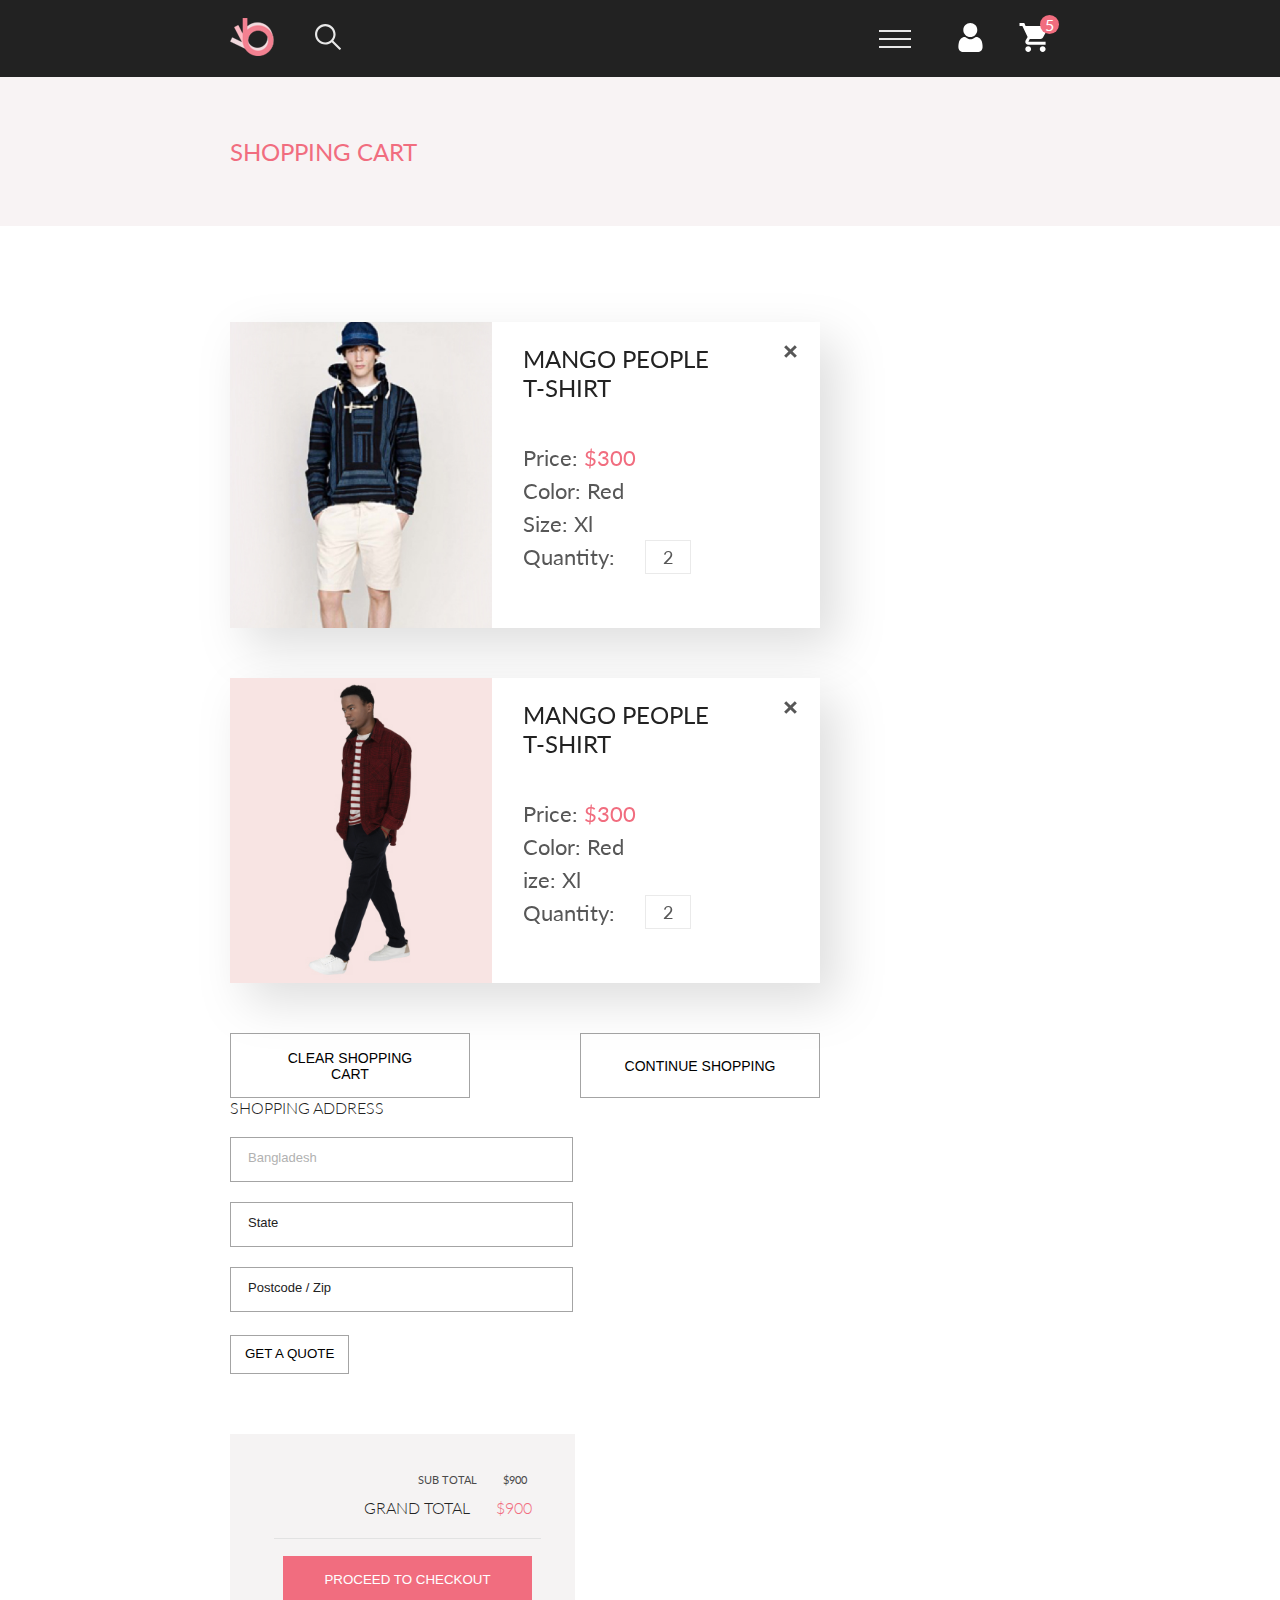
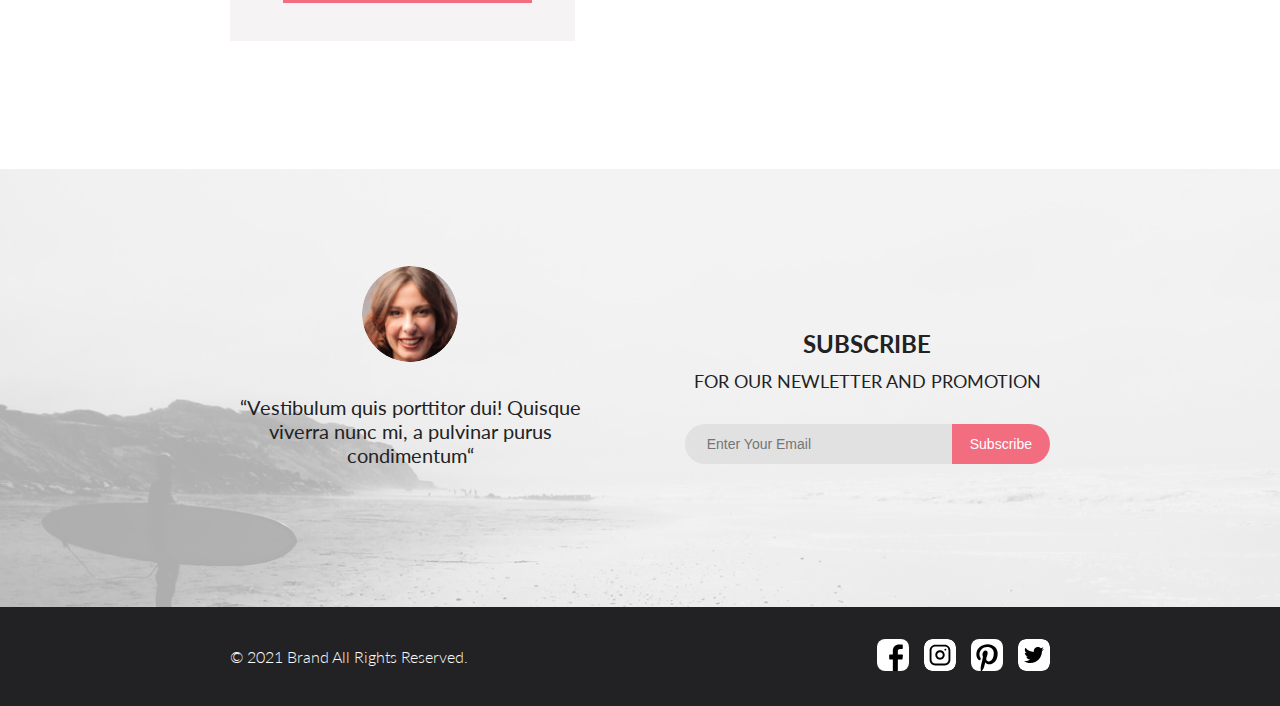
==== cart.html @ 606e1b72 "Сверстал все страницы сайта, остался только адаптив" ====
<!DOCTYPE html>
<html lang="en">
<head>
    <meta charset="UTF-8">
    <meta http-equiv="X-UA-Compatible" content="IE=edge">
    <meta name="viewport" content="width=device-width, initial-scale=1.0">
    <link rel="preconnect" href="https://fonts.googleapis.com">
    <link rel="preconnect" href="https://fonts.gstatic.com" crossorigin>
    <link rel="stylesheet" href="assets/css/style.css">
    <link href="https://fonts.googleapis.com/css2?family=Lato:wght@400;700;900&display=swap" rel="stylesheet">
    <title>Cart</title>
</head>
<body>

<!-- Sprite -->
<svg style="display: none;">
    <symbol id="search" viewBox="0 0 511.999 511.999">
        <g>
            <path d="M508.874,478.708L360.142,329.976c28.21-34.827,45.191-79.103,45.191-127.309c0-111.75-90.917-202.667-202.667-202.667
                S0,90.917,0,202.667s90.917,202.667,202.667,202.667c48.206,0,92.482-16.982,127.309-45.191l148.732,148.732
                c4.167,4.165,10.919,4.165,15.086,0l15.081-15.082C513.04,489.627,513.04,482.873,508.874,478.708z M202.667,362.667
                c-88.229,0-160-71.771-160-160s71.771-160,160-160s160,71.771,160,160S290.896,362.667,202.667,362.667z"/>
        </g>
    </symbol>
    <symbol id="profile" viewBox="-42 0 512 512.002">
        <g>
            <path d="m210.351562 246.632812c33.882813 0 63.222657-12.152343 87.195313-36.128906 23.972656-23.972656 36.125-53.304687 36.125-87.191406 0-33.875-12.152344-63.210938-36.128906-87.191406-23.976563-23.96875-53.3125-36.121094-87.191407-36.121094-33.886718 0-63.21875 12.152344-87.191406 36.125s-36.128906 53.308594-36.128906 87.1875c0 33.886719 12.15625 63.222656 36.132812 87.195312 23.976563 23.96875 53.3125 36.125 87.1875 36.125zm0 0"/><path d="m426.128906 393.703125c-.691406-9.976563-2.089844-20.859375-4.148437-32.351563-2.078125-11.578124-4.753907-22.523437-7.957031-32.527343-3.308594-10.339844-7.808594-20.550781-13.371094-30.335938-5.773438-10.15625-12.554688-19-20.164063-26.277343-7.957031-7.613282-17.699219-13.734376-28.964843-18.199219-11.226563-4.441407-23.667969-6.691407-36.976563-6.691407-5.226563 0-10.28125 2.144532-20.042969 8.5-6.007812 3.917969-13.035156 8.449219-20.878906 13.460938-6.707031 4.273438-15.792969 8.277344-27.015625 11.902344-10.949219 3.542968-22.066406 5.339844-33.039063 5.339844-10.972656 0-22.085937-1.796876-33.046874-5.339844-11.210938-3.621094-20.296876-7.625-26.996094-11.898438-7.769532-4.964844-14.800782-9.496094-20.898438-13.46875-9.75-6.355468-14.808594-8.5-20.035156-8.5-13.3125 0-25.75 2.253906-36.972656 6.699219-11.257813 4.457031-21.003906 10.578125-28.96875 18.199219-7.605469 7.28125-14.390625 16.121094-20.15625 26.273437-5.558594 9.785157-10.058594 19.992188-13.371094 30.339844-3.199219 10.003906-5.875 20.945313-7.953125 32.523437-2.058594 11.476563-3.457031 22.363282-4.148437 32.363282-.679688 9.796875-1.023438 19.964844-1.023438 30.234375 0 26.726562 8.496094 48.363281 25.25 64.320312 16.546875 15.746094 38.441406 23.734375 65.066406 23.734375h246.53125c26.625 0 48.511719-7.984375 65.0625-23.734375 16.757813-15.945312 25.253906-37.585937 25.253906-64.324219-.003906-10.316406-.351562-20.492187-1.035156-30.242187zm0 0"/>
        </g>
    </symbol>
    <symbol id="basket" viewBox="0 0 510 510">
        <g>
            <path d="M153,408c-28.05,0-51,22.95-51,51s22.95,51,51,51s51-22.95,51-51S181.05,408,153,408z M0,0v51h51l91.8,193.8L107.1,306
                c-2.55,7.65-5.1,17.85-5.1,25.5c0,28.05,22.95,51,51,51h306v-51H163.2c-2.55,0-5.1-2.55-5.1-5.1v-2.551l22.95-43.35h188.7
                c20.4,0,35.7-10.2,43.35-25.5L504.9,89.25c5.1-5.1,5.1-7.65,5.1-12.75c0-15.3-10.2-25.5-25.5-25.5H107.1L84.15,0H0z M408,408
                c-28.05,0-51,22.95-51,51s22.95,51,51,51s51-22.95,51-51S436.05,408,408,408z"/>
        </g>
    </symbol>
    <symbol id="fb" viewBox="0 0 408.788 408.788">
        <g>
            <path d="M353.701,0H55.087C24.665,0,0.002,24.662,0.002,55.085v298.616c0,30.423,24.662,55.085,55.085,55.085
            h147.275l0.251-146.078h-37.951c-4.932,0-8.935-3.988-8.954-8.92l-0.182-47.087c-0.019-4.959,3.996-8.989,8.955-8.989h37.882
            v-45.498c0-52.8,32.247-81.55,79.348-81.55h38.65c4.945,0,8.955,4.009,8.955,8.955v39.704c0,4.944-4.007,8.952-8.95,8.955
            l-23.719,0.011c-25.615,0-30.575,12.172-30.575,30.035v39.389h56.285c5.363,0,9.524,4.683,8.892,10.009l-5.581,47.087
            c-0.534,4.506-4.355,7.901-8.892,7.901h-50.453l-0.251,146.078h87.631c30.422,0,55.084-24.662,55.084-55.084V55.085
            C408.786,24.662,384.124,0,353.701,0z"/>
        </g>
    </symbol>
    <symbol id="inst" viewBox="0 0 512 512">
        <g>
            <path d="m301 256c0 24.851562-20.148438 45-45 45s-45-20.148438-45-45 20.148438-45 45-45 45 20.148438 45 45zm0 0"/><path d="m332 120h-152c-33.085938 0-60 26.914062-60 60v152c0 33.085938 26.914062 60 60 60h152c33.085938 0 60-26.914062 60-60v-152c0-33.085938-26.914062-60-60-60zm-76 211c-41.355469 0-75-33.644531-75-75s33.644531-75 75-75 75 33.644531 75 75-33.644531 75-75 75zm86-146c-8.285156 0-15-6.714844-15-15s6.714844-15 15-15 15 6.714844 15 15-6.714844 15-15 15zm0 0"/><path d="m377 0h-242c-74.4375 0-135 60.5625-135 135v242c0 74.4375 60.5625 135 135 135h242c74.4375 0 135-60.5625 135-135v-242c0-74.4375-60.5625-135-135-135zm45 332c0 49.625-40.375 90-90 90h-152c-49.625 0-90-40.375-90-90v-152c0-49.625 40.375-90 90-90h152c49.625 0 90 40.375 90 90zm0 0"/>
        </g>
    </symbol>
    <symbol id="pint" viewBox="0 0 438.557 438.557">
        <g>
            <path d="M414.418,24.128C398.341,8.047,378.972,0.005,356.323,0.005V0H82.239C59.591,0,40.222,8.044,24.138,24.125
                C8.057,40.209,0.015,59.578,0.015,82.226v274.089c0,22.647,8.042,42.018,24.123,58.095c16.084,16.084,35.454,24.126,58.102,24.126
                h52.25c-3.239-29.304-2.573-53.481,1.997-72.512l27.978-118.198c-4.568-9.329-6.854-20.841-6.854-34.543
                c0-15.796,4.045-29.075,12.137-39.827c8.086-10.757,17.937-16.134,29.547-16.134c9.326,0,16.512,3.092,21.554,9.276
                c5.041,6.189,7.566,13.945,7.566,23.272c0,5.898-1.047,12.99-3.138,21.267c-2.098,8.285-4.9,17.99-8.422,29.126
                c-3.521,11.135-6.042,19.934-7.566,26.404c-2.663,11.424-0.476,21.27,6.567,29.555c7.042,8.274,16.272,12.422,27.696,12.422
                c20.177,0,36.686-11.231,49.539-33.694c12.847-22.456,19.267-49.676,19.267-81.649c0-24.551-7.946-44.54-23.846-59.955
                c-15.886-15.418-38.013-23.128-66.376-23.128c-31.78,0-57.526,10.138-77.228,30.407c-19.701,20.271-29.552,44.684-29.552,73.233
                c0,16.748,4.761,31.025,14.277,42.828c3.234,3.614,4.283,7.615,3.14,11.995c-0.953,3.237-2.38,9.041-4.283,17.412
                c-0.763,2.669-2.141,4.473-4.141,5.428c-2.002,0.951-4.237,0.951-6.711,0c-14.655-6.088-25.747-16.563-33.263-31.409
                c-7.517-14.842-11.276-31.977-11.276-51.387c0-12.564,2.047-25.179,6.14-37.831c4.093-12.66,10.422-24.841,18.986-36.545
                c8.564-11.709,18.792-22.129,30.69-31.267c11.894-9.132,26.458-16.413,43.682-21.838c17.222-5.424,35.736-8.137,55.524-8.137
                c20.181,0,38.927,3.48,56.25,10.426c17.319,6.945,31.833,16.175,43.544,27.69c11.703,11.516,20.889,24.744,27.545,39.687
                c6.666,14.938,9.996,30.406,9.996,46.392c0,43.019-10.896,78.564-32.688,106.637c-21.793,28.075-49.916,42.116-84.363,42.116
                c-11.43,0-22.128-2.666-32.124-7.994c-9.991-5.328-16.986-11.704-20.984-19.13c-8.374,33.312-13.417,53.197-15.131,59.669
                c-4.377,16.751-14.655,36.733-30.833,59.956H356.32c22.647,0,42.017-8.042,58.095-24.126
                c16.084-16.084,24.126-35.454,24.126-58.102v-274.1C438.541,59.582,430.499,40.212,414.418,24.128z"/>
        </g>
    </symbol>
    <symbol id="twit" viewBox="0 0 504.4 504.4">
        <g>
            <path d="M377.6,0.2H126.4C56.8,0.2,0,57,0,126.6v251.6c0,69.2,56.8,126,126.4,126H378c69.6,0,126.4-56.8,126.4-126.4V126.6
                C504,57,447.2,0.2,377.6,0.2z M377.2,189c0,2.8,0,5.6,0,8.4c0,84-64.8,180.8-183.6,180.8c-36.4,0-70.4-10.4-98.8-28.4
                c5.2,0.4,10,0.8,15.2,0.8c30.4,0,58-10,80-27.2c-28.4-0.4-52-18.8-60.4-44c4,0.8,8,1.2,12,1.2c6,0,12-0.8,17.2-2.4
                c-28.8-6-50.8-31.6-50.8-62.4V215c8,4.8,18.4,7.6,28.8,8c-17.2-11.2-28.8-30.8-28.8-52.8c0-11.6,3.2-22.4,8.8-32
                c32,38.4,79.2,63.6,132.8,66.4c-1.2-4.8-1.6-9.6-1.6-14.4c0-35.2,28.8-63.6,64.4-63.6c18.4,0,35.2,7.6,47.2,20
                c14.8-2.8,28.4-8,40.8-15.6c-4.8,14.8-15.2,27.2-28.4,35.2c13.2-1.6,25.6-4.8,37.2-10C400.4,169,389.6,180.2,377.2,189z"/>
        </g>
    </symbol>
</svg>

<!-- Header-page -->
<header class="header-page">
    <div class="container">
        <div class="header__inner">
            <div class="header__item">
                <a class="header__logo" href="index.html">
                    <img class="header__logo-img" src="assets/img/header/logo.svg" alt="logo-shop">
                </a>
                <button class="header__search" id="header__search" type="submit">
                    <svg class="header__search__svg">
                        <use xlink:href="#search">
                        </use>
                    </svg>
                </button>
            </div>
            <div class="header__item">
                <input type="checkbox" id="chk">
                <nav class="nav">
                    <div class="nav__burger__menu">
                        <span class="nav__burger__menu__item">nav__burger</span>
                    </div>
                    <div class="nav__block">
                        <div class="nav__item__name">Menu</div>
                        <div class="nav__item__title">Man</div>
                        <a class="nav__item__link" href="#">Accessories</a>
                        <a class="nav__item__link" href="#">Bags</a>
                        <a class="nav__item__link" href="#">Denim</a>
                        <a class="nav__item__link" href="#">T-Shirts</a>
                        <div class="nav__item__title">Woman</div>
                        <a class="nav__item__link" href="#">Accessories</a>
                        <a class="nav__item__link" href="#">Jackets & Coats</a>
                        <a class="nav__item__link" href="#">Polos</a>
                        <a class="nav__item__link" href="#">T-Shirts</a>
                        <a class="nav__item__link" href="#">Shirts</a>
                        <div class="nav__item__title">Kids</div>
                        <a class="nav__item__link" href="#">Accessories</a>
                        <a class="nav__item__link" href="#">Jackets & Coats</a>
                        <a class="nav__item__link" href="#">Polos</a>
                        <a class="nav__item__link" href="#">T-Shirts</a>
                        <a class="nav__item__link" href="#">Shirts</a>
                        <a class="nav__item__link" href="#">Bags</a>
                    </div>
                </nav>
                <div class="burger__menu">
                    <span class="burger__menu__item">Burger</span>
                </div>
                <a class="header__profile" href="registration.html" target="_blank">
                    <svg class="header__profile__svg">
                        <use xlink:href="#profile">
                        </use>
                    </svg>
                </a>
                <a class="header__basket" href="cart.html" target="_blank">
                    <svg class="header__basket__svg">
                        <use xlink:href="#basket">
                        </use>
                    </svg>
                </a>
            </div>
        </div>
    </div>
</header> 


<!-- Breadcrumb -->
<section class="breadcrumb">
    <div class="container">
        <div class="breadcrumb__inner">
            <div class="breadcrumb__title">
                SHOPPING CART
            </div>
        </div>
    </div>
</section>

<main>
    <!-- Shoping cart -->
    <section class="shoping__cart">
    <div class="container">
        <div class="shopping__cart__block">
            <div class="shopping__cart__block__item">
                <div class="shopping__cart__item">
                    <div class="cart__wrapper">
                        <div class="cart__block">
                            <a class="cart__item__link" href="product.html">
                                <img class="cart__img" src="assets/img/featured/featured-3.jpg" alt="clothes">
                            </a>
                            <div class="cart__item">
                                <div class="cart__item__name">
                                    MANGO  PEOPLE  T-SHIRT
                                </div>
                                <div class="cart__item__content__block">
                                    <div class="cart__item__content">
                                        Price: <span class="cart__item__content cart__item__content--pink">$300</span>
                                    </div>
                                    <div class="cart__item__content">
                                        Color: Red
                                    </div>
                                    <div class="cart__item__content">
                                        Size: Xl
                                    </div>
                                    <div class="cart__item__content cart__item__content--quantity">
                                        Quantity:
                                    </div>
                                </div>
                                <button class="cart__item__close">
                                    Close
                                </button>
                            </div>
                        </div>
                    </div>
                </div>

                <div class="shopping__cart__item">
                    <div class="cart__wrapper">
                        <div class="cart__block">
                            <a class="cart__item__link" href="product.html">
                                <img class="cart__img" src="assets/img/featured/featured-7.jpg" alt="clothes">
                            </a>
                            <div class="cart__item">
                                <div class="cart__item__name">
                                    MANGO  PEOPLE  T-SHIRT
                                </div>
                                <div class="cart__item__content__block">
                                    <div class="cart__item__content">
                                        Price: <span class="cart__item__content cart__item__content--pink">$300</span>
                                    </div>
                                    <div class="cart__item__content">
                                        Color: Red
                                    </div>
                                    <div class="cart__item__content">
                                        ize: Xl
                                    </div>
                                    <div class="cart__item__content cart__item__content--quantity">
                                        Quantity:
                                    </div>
                                </div>
                                <button class="cart__item__close">
                                    Close
                                </button>
                            </div>
                        </div>
                    </div>
                </div>

                <div class="shopping__cart__buttons__block">
                    <button class="shopping__btn__transapent" type="button">
                        CLEAR SHOPPING CART
                    </button>
                    <button class="shopping__btn__transapent" type="button">
                        CONTINUE SHOPPING
                    </button>
                </div>
            </div>

            <div class="shopping__cart__block__item">
                <div class="shopping__address__block">
                    <div class="shopping__address__title">
                        shopping address
                    </div>
                    <address>
                        <input class="shopping__address__input" type="text" placeholder="Bangladesh">

                        <input class="shopping__address__input shopping__address__input--choice" type="text" placeholder="State">

                        <input class="shopping__address__input shopping__address__input--choice" type="text" placeholder="Postcode / Zip">
                    </address>

                    <button class="shopping__btn" type="submit">
                        GET A QUOTE
                    </button>
                </div>

                <div class="shopping__checking__block">
                    <div class="total__block">
                        <div class="subtotal__block">
                            <div class="sub__total__item">SUB TOTAL</div>
                            <div class="sub__total__item">$900</div>
                        </div>
                        <div class="grand__total__block">
                            <div class="grand__total__item">GRAND TOTAL</div>
                            <div class="grand__total__item">$900</div>
                        </div>
                    </div>

                    <button class="btn__pink" type="submit">PROCEED TO CHECKOUT</button>
                </div>
            </div>
            
        </div>
    </div>
    </section>
</main>

<!-- Footer -->
<footer class="footer">
    <div class="footer__intro">
        <div class="footer__intro__bg">
            <div class="container">
                <div class="footer__inner">
                    <div class="footer__inner__item">
                        <img class="footer__subscribe__logo" src="assets/img/footer/subscribe-photo-1.jpg" alt="subscribe photo">
                        <p class="footer__subscribe__text">“Vestibulum quis porttitor dui! Quisque viverra nunc mi, a pulvinar purus condimentum“</p>
                    </div>
                    <div class="footer__inner__item">
                        <h3 class="footer__inner__title">
                            SUBSCRIBE 
                        </h3>
                        <p class="footer__inner__subtitle">
                            FOR OUR NEWLETTER AND PROMOTION
                        </p>
                        <div class="footer__inner__subscribe__block">
                            <input class="footer__inner__input" type="email" placeholder="Enter Your Email">
                            <button class="footer__inner__button">Subscribe</button>
                        </div>
                    </div>
                </div>
            </div>
        </div>
    </div>
    <div class="footer__bottom">
        <div class="container">
            <div class="footer__bottom__inner">
            <div class="footer__bottom__item">
                <p class="footer__bottom__item__copyright">
                    &#169; 2021  Brand  All Rights Reserved.
                </p>
            </div>
            <div class="footer__bottom__item">
                <div class="social">
                    <div class="social__item">
                        <a class="social__link" href="#" target="_blank">
                            <svg class="footer__social">
                                <use xlink:href="#fb">
                                </use>
                            </svg>
                        </a>
                    </div>
                    <div class="social__item">
                        <a class="social__link" href="#" target="_blank">
                            <svg class="footer__social">
                                <use xlink:href="#inst">
                                </use>
                            </svg>
                        </a>
                    </div>
                    <div class="social__item">
                        <a class="social__link" href="#" target="_blank">
                            <svg class="footer__social">
                                <use xlink:href="#pint">
                                </use>
                            </svg>
                        </a>
                    </div>
                    <div class="social__item">
                        <a class="social__link" href="#" target="_blank">
                            <svg class="footer__social">
                                <use xlink:href="#twit">
                                </use>
                            </svg>
                        </a>
                    </div>
                </div>
            </div>
        </div>
        </div>
    </div>
</footer>


</body>
</html>
---- assets/css/style.css ----
body {
  margin: 0;
  font-family: 'Lato', sans-serif;
  background-color: #fff; }

*, *::before, *::after {
  margin: 0;
  padding: 0;
  -webkit-box-sizing: border-box;
          box-sizing: border-box; }

a {
  text-decoration: none; }

h1, h2, h3, h4, h5, h6 {
  margin: 0; }

.container {
  width: 100%;
  max-width: 1600px;
  padding: 0 230px;
  margin: 0 auto; }

/* Header =====
===============*/
.header-page {
  padding: 18px 0;
  background-color: #222222; }

.header__inner {
  display: -webkit-box;
  display: -ms-flexbox;
  display: flex;
  -webkit-box-pack: justify;
      -ms-flex-pack: justify;
          justify-content: space-between;
  -webkit-box-align: center;
      -ms-flex-align: center;
          align-items: center; }

.header__item {
  display: -webkit-box;
  display: -ms-flexbox;
  display: flex;
  -webkit-box-align: center;
      -ms-flex-align: center;
          align-items: center; }

.header__logo {
  margin-right: 41px; }

.header__logo-img {
  width: 44px;
  height: 38px;
  -webkit-transition: opacity .2s linear;
  transition: opacity .2s linear; }
  .header__logo-img:hover {
    opacity: .3; }

.header__search {
  background: none;
  border: 0;
  cursor: pointer; }

.header__search__svg {
  width: 26px;
  height: 26px;
  fill: #E8E8E8;
  -webkit-transition: .1s linear;
  transition: .1s linear; }
  .header__search__svg:hover {
    fill: #F16D7F;
    -webkit-transform: translateY(-2px);
            transform: translateY(-2px); }
  .header__search__svg:active {
    -webkit-transform: translateY(2px);
            transform: translateY(2px); }

.nav {
  position: absolute;
  top: 77px;
  right: 0;
  z-index: 10;
  display: none;
  -webkit-box-shadow: 6px 4px 35px rgba(0, 0, 0, 0.21);
          box-shadow: 6px 4px 35px rgba(0, 0, 0, 0.21); }

.nav__block {
  max-height: 763px;
  padding: 37px 70px 157px 34px;
  display: -webkit-box;
  display: -ms-flexbox;
  display: flex;
  -webkit-box-orient: vertical;
  -webkit-box-direction: normal;
      -ms-flex-direction: column;
          flex-direction: column;
  background-color: #fff; }

.nav__item__name {
  margin-bottom: 13px;
  font-size: 14px;
  font-weight: 700;
  text-transform: uppercase;
  color: #000; }

.nav__item__title {
  margin-top: 11px;
  margin-bottom: 12px;
  font-size: 14px;
  font-weight: 400;
  text-transform: uppercase;
  color: #F16D7F; }

.nav__item__link {
  margin-left: 11px;
  margin-bottom: 11px;
  font-size: 14px;
  font-weight: 400;
  color: #6F6E6E;
  text-decoration: none;
  -webkit-transition: color .2s linear;
  transition: color .2s linear; }
  .nav__item__link:after {
    margin-top: 3px;
    content: '';
    display: block;
    width: 0;
    height: 2px;
    background-color: #F16D7F;
    -webkit-transition: width .5s linear;
    transition: width .5s linear; }
  .nav__item__link:hover {
    color: #000; }
  .nav__item__link:hover:after {
    width: 100%; }

#chk {
  width: 35px;
  height: 35px;
  cursor: pointer;
  position: absolute;
  right: 460px;
  top: 20px;
  z-index: 1000;
  opacity: 0; }

#chk:checked ~ .nav {
  display: block; }

#chk:checked ~ .burger__menu .burger__menu__item {
  -webkit-transform: rotate(-45deg);
          transform: rotate(-45deg);
  background-color: #F16D7F; }

#chk:checked ~ .burger__menu .burger__menu__item:before {
  display: none; }

#chk:checked ~ .burger__menu .burger__menu__item:after {
  top: 0;
  background-color: #F16D7F;
  -webkit-transform: rotate(-90deg);
          transform: rotate(-90deg); }

.nav__burger__menu {
  padding: 12px;
  background: none;
  border: 0;
  cursor: pointer;
  position: absolute;
  top: 16px;
  right: 16px;
  z-index: 1; }

.nav__burger__menu:hover .nav__burger__menu__item {
  background-color: #F16D7F; }

.nav__burger__menu:hover .nav__burger__menu__item:after {
  background-color: #F16D7F; }

.nav__burger__menu__item {
  display: block;
  width: 18px;
  height: 2px;
  background-color: #6F6E6E;
  font-size: 0;
  position: relative;
  -webkit-transform: rotate(-45deg);
          transform: rotate(-45deg);
  -webkit-transition: .5s linear;
  transition: .5s linear; }

.nav__burger__menu__item:after {
  content: '';
  width: 100%;
  height: 100%;
  background-color: #6F6E6E;
  position: absolute;
  left: 0;
  z-index: 1;
  -webkit-transform: rotate(-90deg);
          transform: rotate(-90deg);
  -webkit-transition: .5s linear;
  transition: .5s linear; }

.nav__burger__menu__item:after {
  bottom: 0; }

.burger__menu {
  margin-right: 33px;
  padding: 12px;
  background: none;
  border: 0;
  cursor: pointer; }

.burger__menu:hover .burger__menu__item {
  background-color: #F16D7F; }

.burger__menu:hover .burger__menu__item:after {
  background-color: #F16D7F; }

.burger__menu:hover .burger__menu__item:before {
  background-color: #F16D7F; }

.burger__menu__item {
  display: block;
  width: 32px;
  height: 2px;
  background-color: #E8E8E8;
  font-size: 0;
  position: relative;
  -webkit-transition: .5s linear;
  transition: .5s linear; }

.burger__menu__item:before, .burger__menu__item:after {
  content: '';
  width: 100%;
  height: 100%;
  background-color: #E8E8E8;
  position: absolute;
  left: 0;
  z-index: 1; }

.burger__menu__item:before {
  top: 8px; }

.burger__menu__item:after {
  bottom: 8px; }

.header__profile {
  margin-right: 33px; }

.header__profile__svg {
  width: 29px;
  height: 29px;
  fill: #fff;
  -webkit-transition: .1s linear;
  transition: .1s linear; }
  .header__profile__svg:hover {
    fill: #F16D7F;
    -webkit-transform: translateY(-2px);
            transform: translateY(-2px); }
  .header__profile__svg:active {
    -webkit-transform: translateY(2px);
            transform: translateY(2px); }

.header__basket {
  position: relative; }

.header__basket__svg {
  width: 32px;
  height: 29px;
  fill: #fff;
  -webkit-transition: .1s linear;
  transition: .1s linear; }
  .header__basket__svg:hover {
    fill: #F16D7F;
    -webkit-transform: translateY(-2px);
            transform: translateY(-2px); }
  .header__basket__svg:active {
    -webkit-transform: translateY(2px);
            transform: translateY(2px); }
  .header__basket__svg--pink {
    fill: #F16D7F;
    position: absolute;
    top: 50%;
    left: 23px;
    z-index: 2;
    -webkit-transform: translateY(-50%);
            transform: translateY(-50%);
    -webkit-transition: fill .2s linear;
    transition: fill .2s linear; }
    .header__basket__svg--pink:hover {
      fill: #fff; }

.header__basket:hover.header__basket:after {
  background-color: #E8E8E8;
  color: #000; }

.header__basket:after {
  content: '5';
  width: 19px;
  height: 19px;
  background-color: #F16D7F;
  border-radius: 50%;
  color: #fff;
  text-align: center;
  font-weight: 400;
  position: absolute;
  top: -8px;
  right: -9px;
  z-index: 1;
  -webkit-transition: .1s linear;
  transition: .1s linear; }

/* Intro ======
===============*/
.intro {
  margin-bottom: 65px;
  background-color: #F1E4E6; }

.intro__inner {
  display: -webkit-box;
  display: -ms-flexbox;
  display: flex;
  -webkit-box-align: center;
      -ms-flex-align: center;
          align-items: center;
  /* flex-wrap: wrap; */ }

.intro__item--right {
  border-left: 12px solid #F16D7F;
  padding-left: 16px; }

.intro__photo {
  margin-left: -220px;
  max-width: 800px;
  max-height: 764px;
  display: block; }

.intro__title {
  font-size: 48px;
  font-weight: 900;
  color: #222222;
  text-transform: uppercase; }

.intro__subtitle {
  font-size: 32px;
  font-weight: 700;
  color: #222222;
  text-transform: uppercase; }

.intro__subtitle span {
  color: #F16D7F;
  display: inline-block; }

/* Categoties ======
=============== */
.categories {
  margin-bottom: 66px; }

.categories__inner {
  display: -webkit-box;
  display: -ms-flexbox;
  display: flex;
  -webkit-box-pack: justify;
      -ms-flex-pack: justify;
          justify-content: space-between;
  -ms-flex-wrap: wrap;
      flex-wrap: wrap; }

.categories__item {
  margin-bottom: 30px;
  position: relative; }

.categories__item:hover .categories__info {
  opacity: 1; }

.categories__item {
  background: rgba(33, 22, 22, 0.7); }

.categories__item:hover .categories__img {
  opacity: .3; }

.categories__img {
  display: block;
  width: 100%;
  -webkit-transition: opacity .2s linear;
  transition: opacity .2s linear; }

.categories__info {
  display: block;
  width: 100%;
  text-align: center;
  position: absolute;
  top: 50%;
  z-index: 1;
  opacity: 0;
  -webkit-transform: translateY(-50%);
          transform: translateY(-50%);
  -webkit-transition: opacity .2s linear;
  transition: opacity .2s linear; }

.categories__subtitle {
  margin-bottom: 5px;
  font-size: 16px;
  font-weight: 400;
  color: #fff;
  text-transform: uppercase; }

.categories__title {
  font-size: 24px;
  font-weight: 700;
  color: #F16D7F;
  line-height: 1.1;
  text-transform: uppercase; }

/* Featured ======
===============*/
.featured--product-page {
  margin-bottom: 80px; }

.featured__title {
  margin-bottom: 6px;
  font-size: 30px;
  font-weight: 400px;
  color: #222222;
  line-height: 1.1;
  text-align: center; }

.featured__subtitle {
  margin-bottom: 75px;
  font-size: 14px;
  font-weight: 400;
  color: #9F9F9F;
  text-align: center; }

.featured__block {
  display: -webkit-box;
  display: -ms-flexbox;
  display: flex;
  -webkit-box-pack: justify;
      -ms-flex-pack: justify;
          justify-content: space-between;
  -ms-flex-wrap: wrap;
      flex-wrap: wrap; }

.featured__item {
  margin-bottom: 180px;
  max-width: 360px;
  position: relative; }
  .featured__item:hover .featured__item__photo__wrapper {
    -webkit-transform: translateY(-41px);
            transform: translateY(-41px); }
  .featured__item:hover .featured__item__photo {
    opacity: .14; }
  .featured__item:hover .featured__item__footer {
    -webkit-transform: translateY(50px);
            transform: translateY(50px);
    z-index: 2; }
  .featured__item:hover .featured__item__footer .featured__item__footer__title {
    color: #000; }
  .featured__item:hover .featured__item__footer .featured__item__footer__text {
    color: #5D5D5D; }
  .featured__item:hover .btn__add__to__card {
    opacity: 1; }

.featured__item__photo__wrapper {
  margin-bottom: -41px;
  background-color: #3A3838DB;
  display: block;
  -webkit-transition: -webkit-transform .4s linear;
  transition: -webkit-transform .4s linear;
  transition: transform .4s linear;
  transition: transform .4s linear, -webkit-transform .4s linear; }

.featured__item__photo {
  margin-bottom: -41px;
  display: block;
  -webkit-transition: .4s linear;
  transition: .4s linear; }

.featured__item__footer {
  padding: 25px 28px 20px 16px;
  display: block;
  position: absolute;
  bottom: -100px;
  left: 0;
  z-index: -1;
  background-color: #f8f8f8;
  color: #f8f8f8;
  -webkit-transition: -webkit-transform .8s linear;
  transition: -webkit-transform .8s linear;
  transition: transform .8s linear;
  transition: transform .8s linear, -webkit-transform .8s linear; }

.featured__item__footer__title {
  margin-bottom: 12px;
  font-size: 13px;
  font-weight: 400;
  text-transform: uppercase;
  -webkit-transition: color 1s linear;
  transition: color 1s linear; }

.featured__item__footer__text {
  margin-bottom: 18px;
  font-size: 14px;
  font-weight: 300;
  -webkit-transition: color 1s linear;
  transition: color 1s linear; }

.featured__item__footer__price {
  font-size: 16px;
  font-weight: 400;
  color: #F16D7F; }

.btn__add__to__card {
  padding: 10px 15px 8px 13px;
  display: -webkit-box;
  display: -ms-flexbox;
  display: flex;
  -webkit-box-align: center;
      -ms-flex-align: center;
          align-items: center;
  position: absolute;
  top: 35%;
  left: 50%;
  z-index: 2;
  font-size: 14px;
  font-weight: 400;
  text-align: center;
  color: #fff;
  background-color: transparent;
  cursor: pointer;
  opacity: 0;
  border: 1px solid #fff;
  -webkit-transition: .2s linear;
  transition: .2s linear;
  -webkit-transform: translateX(-50%);
          transform: translateX(-50%); }
  .btn__add__to__card:hover {
    background-color: #F16D7F; }

.add__to__card__icon {
  margin-right: 11px;
  width: 25px;
  height: 23px; }

.btn {
  margin: 0 auto;
  padding: 14px 38px;
  max-width: 220px;
  display: block;
  font-size: 16px;
  font-weight: 400;
  text-align: center;
  cursor: pointer;
  -webkit-transition: .2s linear;
  transition: .2s linear; }
  .btn--transparent {
    border: 1px solid #F16D7F;
    color: #F16D7F;
    background-color: transparent; }
    .btn--transparent:hover {
      background-color: #F16D7F;
      color: #fff; }
    .btn--transparent:hover .header__basket__svg--pink {
      fill: #fff; }
  .btn--pink {
    position: relative; }

.btn__add__to__card__text--pink {
  margin-left: 43px; }

/* Benefits ======
=============== */
.benefits {
  margin-top: 95px;
  padding: 100px 0 60px;
  background-color: #222224; }

.benefits__inner {
  display: -webkit-box;
  display: -ms-flexbox;
  display: flex;
  -webkit-box-pack: justify;
      -ms-flex-pack: justify;
          justify-content: space-between;
  -ms-flex-wrap: wrap;
      flex-wrap: wrap;
  text-align: center; }

.benefits__item {
  margin-bottom: 40px; }

.benefits__icon {
  margin-bottom: 25px;
  width: 46px;
  height: 36px; }

.benefits__title {
  margin-bottom: 15px;
  font-size: 19px;
  font-weight: 400;
  color: #FBFBFB; }

.benefits__text {
  max-width: 370px;
  font-size: 14px;
  font-weight: 300;
  color: #FBFBFB; }

/* Footer ======
================ */
.footer__intro {
  background: url("../img/footer/footer-bg.jpg") center no-repeat;
  background-size: cover; }

.footer__intro__bg {
  background: rgba(244, 244, 244, 0.7); }

.footer__inner {
  padding: 97px 0 140px;
  display: -webkit-box;
  display: -ms-flexbox;
  display: flex;
  -webkit-box-pack: justify;
      -ms-flex-pack: justify;
          justify-content: space-between;
  -ms-flex-wrap: wrap;
      flex-wrap: wrap;
  text-align: center; }

.footer__subscribe__logo {
  margin-bottom: 30px;
  width: 96px;
  height: 96px;
  border-radius: 50%; }

.footer__subscribe__text {
  max-width: 360px;
  font-size: 20px;
  font-weight: 400;
  color: #222224; }

.footer__inner__title {
  margin-top: 63px;
  margin-bottom: 12px;
  font-size: 24px;
  font-weight: 700;
  color: #222224;
  text-transform: uppercase; }

.footer__inner__subtitle {
  margin-bottom: 32px;
  font-size: 18px;
  font-weight: 400;
  text-transform: uppercase;
  color: #222224; }

.footer__inner__subscribe__block {
  display: -webkit-box;
  display: -ms-flexbox;
  display: flex;
  -ms-flex-wrap: nowrap;
      flex-wrap: nowrap; }

.footer__inner__input {
  padding: 12px 64px 12px 22px;
  border-radius: 22px 0 0 22px;
  border: none;
  background-color: #E1E1E1;
  font-size: 14px;
  font-weight: normal;
  color: #222224;
  -webkit-transition: .2s linear;
  transition: .2s linear; }
  .footer__inner__input:focus {
    outline: none !important;
    border-color: #F16D7F;
    -webkit-box-shadow: 0 0 10px #F16D7F;
            box-shadow: 0 0 10px #F16D7F; }

.footer__inner__button {
  padding: 12px 18px;
  border-radius: 0 22px 22px 0;
  border: none;
  background-color: #F16D7F;
  cursor: pointer;
  font-size: 14px;
  font-weight: normal;
  color: #fff;
  -webkit-transition: .2s linear;
  transition: .2s linear; }
  .footer__inner__button:hover {
    color: #F16D7F;
    background-color: #fff; }
  .footer__inner__button:active {
    -webkit-box-shadow: 0 0 20px #F16D7F;
            box-shadow: 0 0 20px #F16D7F; }

.footer__bottom {
  padding: 32px 0;
  background-color: #222224; }

.footer__bottom__inner {
  display: -webkit-box;
  display: -ms-flexbox;
  display: flex;
  -webkit-box-pack: justify;
      -ms-flex-pack: justify;
          justify-content: space-between;
  -ms-flex-wrap: wrap;
      flex-wrap: wrap;
  -webkit-box-align: center;
      -ms-flex-align: center;
          align-items: center; }

.footer__bottom__item__copyright {
  font-size: 16px;
  font-weight: 300;
  color: #FBFBFB; }

.social {
  display: -webkit-box;
  display: -ms-flexbox;
  display: flex;
  -webkit-box-pack: justify;
      -ms-flex-pack: justify;
          justify-content: space-between; }

.social__item {
  margin-right: 15px; }
  .social__item:last-child {
    margin-right: 0; }

.social__link {
  text-decoration: none; }

.footer__social {
  width: 32px;
  height: 32px;
  background-color: #000;
  border-radius: 8px;
  fill: #fff;
  -webkit-transition: .1s linear;
  transition: .1s linear; }
  .footer__social:hover {
    background-color: #fff;
    fill: #F16D7F;
    -webkit-transform: translateY(-2px);
            transform: translateY(-2px); }
  .footer__social:active {
    -webkit-transform: translateY(2px);
            transform: translateY(2px); }

/* ----- ----- Catalog page ----- ----- */
/* Breadcrumb ======
==================== */
.breadcrumb {
  background-color: #F8F3F4; }

.breadcrumb__inner {
  display: -webkit-box;
  display: -ms-flexbox;
  display: flex;
  -webkit-box-pack: justify;
      -ms-flex-pack: justify;
          justify-content: space-between;
  -ms-flex-wrap: wrap;
      flex-wrap: wrap;
  -webkit-box-align: center;
      -ms-flex-align: center;
          align-items: center; }

.breadcrumb__title {
  padding: 60px 0;
  font-size: 24px;
  font-weight: 400;
  color: #F16D7F;
  text-transform: uppercase; }

.breadercrumb__path {
  display: -webkit-box;
  display: -ms-flexbox;
  display: flex; }

.breadcrumb__link {
  margin-right: 5px;
  font-size: 14px;
  font-weight: 300;
  color: #636363;
  text-transform: uppercase;
  text-decoration: none; }
  .breadcrumb__link:after {
    margin-top: 3px;
    content: "";
    display: block;
    width: 0;
    height: 2px;
    background-color: #F16D7F;
    -webkit-transition: width .3s linear;
    transition: width .3s linear; }
  .breadcrumb__link:last-child {
    margin-right: 0;
    font-weight: 700;
    color: #F16D7F;
    cursor: text; }
  .breadcrumb__link:hover:after {
    width: 82%; }
  .breadcrumb__link:hover:last-child:after {
    width: 0; }

.featured__filter {
  padding: 51px 0 70px; }

.dropdown {
  position: relative; }

/* Dropdown Button */
.dropbtn {
  position: absolute;
  left: 17px;
  z-index: 3000000;
  font-size: 14px;
  font-weight: 600;
  color: #000;
  text-transform: uppercase;
  background-color: transparent;
  border: none;
  cursor: pointer;
  -webkit-transition: color .2s linear;
  transition: color .2s linear; }
  .dropbtn:after {
    content: '';
    display: block;
    width: 15px;
    height: 2px;
    background-color: #000;
    position: absolute;
    top: 4px;
    right: -30px;
    -webkit-transition: background-color .2s linear;
    transition: background-color .2s linear; }
  .dropbtn:before {
    content: '';
    display: block;
    width: 10px;
    height: 2px;
    background-color: #000;
    position: absolute;
    top: 8px;
    right: -25px;
    -webkit-transition: background-color .2s linear;
    transition: background-color .2s linear; }
  .dropbtn .dropbtn__burger {
    display: block;
    width: 5px;
    height: 2px;
    background-color: #000;
    font-size: 0;
    position: absolute;
    top: 12px;
    right: -20px;
    -webkit-transition: background-color .2s linear;
    transition: background-color .2s linear; }

/* The container <div> - needed to position the dropdown content */
.dropdown {
  position: relative;
  display: inline-block; }
  .dropdown:hover .dropbtn {
    color: #F16D7F; }
  .dropdown:hover .dropbtn:before, .dropdown:hover .dropbtn:after {
    background-color: #F16D7F; }
  .dropdown:hover .dropbtn__burger {
    background-color: #F16D7F; }

/* Dropdown Content (Hidden by Default) */
.dropdown-content {
  display: none;
  position: absolute;
  background-color: #fff;
  -webkit-box-shadow: 6px 4px 35px rgba(0, 0, 0, 0.21);
          box-shadow: 6px 4px 35px rgba(0, 0, 0, 0.21);
  top: -15px;
  left: 0;
  z-index: 20000; }

.show {
  display: block; }

.dropdown-content__block {
  padding: 46px 16px 16px 17px; }

.dropdown-content__button {
  margin-top: 18px;
  padding: 12px 235px 12px 16px;
  border: none;
  border-left: 5px solid #F16D7F;
  border-bottom: 1px solid #EBEBEB;
  cursor: pointer;
  background-color: #fff;
  font-size: 14px;
  font-weight: 400;
  text-transform: uppercase;
  color: #F16D7F;
  -webkit-transition: border-bottom-color .5s linear, color .2s linear;
  transition: border-bottom-color .5s linear, color .2s linear; }
  .dropdown-content__button:hover {
    border-bottom-color: #F16D7F;
    color: #ed3e56; }

.dropdown-content__inner {
  margin-top: 25px;
  margin-left: 7px;
  display: none; }

.active {
  display: block; }

.dropdown-content__link {
  margin-bottom: 11px;
  display: block;
  font-size: 14px;
  font-weight: 400;
  color: #6F6E6E;
  -webkit-transition: color .2s linear;
  transition: color .2s linear; }
  .dropdown-content__link:after {
    margin-top: 2px;
    content: '';
    display: block;
    width: 0;
    height: 2px;
    background-color: #F16D7F;
    -webkit-transition: width .5s linear;
    transition: width .5s linear; }
  .dropdown-content__link:hover {
    color: #F16D7F; }
  .dropdown-content__link:hover:after {
    width: 44%; }

.sorting__block {
  display: -webkit-box;
  display: -ms-flexbox;
  display: flex;
  -webkit-box-pack: center;
      -ms-flex-pack: center;
          justify-content: center; }

.sorting__item {
  margin-right: 68px;
  position: relative; }
  .sorting__item:last-child {
    margin-right: 0; }

.sorting__button {
  font-size: 14px;
  font-weight: 400;
  color: #6F6E6E;
  text-transform: uppercase;
  cursor: pointer;
  border: 0;
  background-color: transparent;
  position: relative;
  -webkit-transition: color .2s linear;
  transition: color .2s linear; }
  .sorting__button:after {
    content: '';
    display: block;
    width: 6px;
    height: 6px;
    border-bottom: 1px solid #6F6E6E;
    border-right: 1px solid #6F6E6E;
    -webkit-transform: rotate(45deg) translateY(-30%);
            transform: rotate(45deg) translateY(-30%);
    position: absolute;
    top: 30%;
    right: -17px;
    z-index: 1000;
    -webkit-transition: border-color .2s linear;
    transition: border-color .2s linear; }
  .sorting__button:hover {
    color: #000; }
  .sorting__button:hover:after {
    border-bottom-color: #000;
    border-right-color: #000; }

.sorting__inner {
  padding: 10px 30px 5px 15px;
  display: none;
  -webkit-box-shadow: 6px 4px 35px rgba(0, 0, 0, 0.21);
          box-shadow: 6px 4px 35px rgba(0, 0, 0, 0.21);
  background-color: #fff;
  position: absolute;
  bottom: -120px;
  left: 0;
  z-index: 1000; }

.sorting__inner.active {
  display: block; }

.sorting__inner__item {
  display: -webkit-box;
  display: -ms-flexbox;
  display: flex;
  margin-bottom: 8px; }

.sorting__checkbox {
  opacity: 0; }
  .sorting__checkbox:hover + label {
    color: #F16D7F; }
  .sorting__checkbox:checked + label::before {
    border-color: #F16D7F;
    background-color: #F16D7F; }
  .sorting__checkbox:hover + label::before {
    -webkit-box-shadow: 0 0 0.3px 0.5px rgba(255, 0, 179, 0.247);
            box-shadow: 0 0 0.3px 0.5px rgba(255, 0, 179, 0.247); }

.sorting__label {
  margin-bottom: 8px;
  width: 100%;
  font-size: 14px;
  font-weight: 400;
  text-transform: uppercase;
  color: #6F6E6E;
  position: relative;
  -webkit-transition: color .3s linear;
  transition: color .3s linear;
  cursor: pointer; }
  .sorting__label:before {
    content: '';
    width: 11px;
    height: 11px;
    border: 1px solid #EBEBEB;
    position: absolute;
    top: 50%;
    left: -18px;
    z-index: 1000;
    -webkit-transform: translateY(-50%);
            transform: translateY(-50%);
    -webkit-transition: .2s linear;
    transition: .2s linear; }
  .sorting__label:after {
    content: '';
    width: 4px;
    height: 6px;
    border-bottom: 2px solid #fff;
    border-right: 2px solid #fff;
    position: absolute;
    top: 50%;
    left: -15px;
    z-index: 1000;
    -webkit-transform: translateY(-50%) rotate(45deg);
            transform: translateY(-50%) rotate(45deg); }
  .sorting__label:last-child {
    margin-bottom: 0; }

.paggination {
  margin: 0 auto;
  max-width: 284px;
  width: 100%;
  padding: 12px 25px;
  border: 1px solid #EBEBEB;
  border-radius: 6px; }

.paggination__arrows {
  position: relative; }

.paggination__arrow__left {
  width: 8px;
  height: 8px;
  border-bottom: 2px solid #000;
  border-right: 2px solid #000;
  font-size: 0;
  position: absolute;
  top: 5px;
  left: -7px;
  z-index: 1;
  -webkit-transform: rotate(135deg);
          transform: rotate(135deg);
  -webkit-transition: border-color .2s linear;
  transition: border-color .2s linear; }
  .paggination__arrow__left:hover {
    border-color: #F16D7F; }

.paggination__arrow__right {
  width: 8px;
  height: 8px;
  border-bottom: 2px solid #000;
  border-right: 2px solid #000;
  font-size: 0;
  position: absolute;
  top: 5px;
  right: -7px;
  z-index: 1;
  -webkit-transform: rotate(-45deg);
          transform: rotate(-45deg);
  -webkit-transition: border-color .2s linear;
  transition: border-color .2s linear; }
  .paggination__arrow__right:hover {
    border-color: #F16D7F; }

.paggination__numbers {
  display: -webkit-box;
  display: -ms-flexbox;
  display: flex;
  -webkit-box-pack: center;
      -ms-flex-pack: center;
          justify-content: center; }

.paggination__number {
  margin-left: 18px;
  font-size: 16px;
  font-weight: 300;
  color: #EBEBEB;
  -webkit-transition: color .2s linear;
  transition: color .2s linear; }
  .paggination__number:first-child {
    margin-left: 0; }
  .paggination__number:nth-child(7) {
    margin-left: 8px; }
  .paggination__number:nth-child(6):after {
    content: '...'; }
  .paggination__number:hover {
    color: #F16D7F; }

.paggination__number.pink {
  color: #F16D7F; }

/* ----- ----- Product page ----- ----- */
/* Slider ======
================ */
.slider {
  background-color: #F7F7F7; }

.slider__block {
  position: relative; }

.slider__arrow-left, .slider__arrow-right {
  padding: 20px;
  position: absolute;
  top: 50%;
  z-index: 2;
  width: 10px;
  height: 10px;
  cursor: pointer;
  background: rgba(42, 42, 42, 0.15);
  border: none;
  font-size: 0;
  -webkit-transform: translateY(-50%);
          transform: translateY(-50%);
  -webkit-transition: background-color .2s linear;
  transition: background-color .2s linear; }
  .slider__arrow-left:hover:after, .slider__arrow-right:hover:after {
    border-color: #F16D7F; }
  .slider__arrow-left:active, .slider__arrow-right:active {
    background-color: #fff; }
  .slider__arrow-left:after, .slider__arrow-right:after {
    content: '';
    display: block;
    width: 12px;
    height: 12px;
    border-right: 3px solid #000;
    border-bottom: 3px solid #000;
    -webkit-transition: border-color .2s linear;
    transition: border-color .2s linear; }

.slider__arrow-left {
  left: 0; }
  .slider__arrow-left:after {
    -webkit-transform: rotate(135deg) translateY(50%);
            transform: rotate(135deg) translateY(50%); }

.slider__arrow-right {
  right: 0; }
  .slider__arrow-right:after {
    -webkit-transform: rotate(-45deg) translateY(-50%);
            transform: rotate(-45deg) translateY(-50%); }

.slider__photo {
  width: 100%;
  margin: 0 auto; }

/* Product description ======
============================= */
.product__desc {
  margin-bottom: 650px;
  position: relative; }

.product__desc__inner {
  padding: 65px 100px;
  width: 100%;
  max-width: 1142px;
  position: absolute;
  top: -64px;
  left: 50%;
  z-index: 2;
  border: 1px solid #EAEAEA;
  background-color: #fff;
  -webkit-transform: translateX(-50%);
          transform: translateX(-50%); }

.product__desk__header {
  margin-bottom: 65px;
  padding-bottom: 65px;
  text-align: center;
  border-bottom: 1px solid #EAEAEA; }

.product__desc__title {
  margin-bottom: 15px;
  font-size: 14px;
  font-weight: 300;
  text-transform: uppercase;
  color: #F16D7F; }
  .product__desc__title:after {
    margin: 12px auto 0;
    content: '';
    display: block;
    width: 63px;
    height: 3px;
    background-color: #F16D7F; }

.product__desc__subtitle {
  margin-bottom: 48px;
  font-size: 18px;
  font-weight: 300;
  text-transform: uppercase;
  color: #4D4D4D; }

.product__desc__text {
  margin: 0 auto 32px;
  font-size: 14px;
  font-weight: 300;
  color: #5E5E5E; }

.product__desc__price {
  font-size: 24px;
  font-weight: 300;
  text-transform: uppercase;
  color: #F16D7F; }

.product__desc__sorting {
  margin-bottom: 49px; }

/* ----- ----- Cart page ----- ----- */
/* Shoping cart ======
====================== */
.shoping__cart {
  margin-top: 96px;
  margin-bottom: 128px; }

.shopping__cart__block {
  display: -webkit-box;
  display: -ms-flexbox;
  display: flex;
  -webkit-box-pack: justify;
      -ms-flex-pack: justify;
          justify-content: space-between;
  -ms-flex-wrap: wrap;
      flex-wrap: wrap; }

.shopping__cart__block__item {
  display: block; }

.shopping__cart__item {
  margin-bottom: 50px;
  display: block;
  background-color: #F16D7F;
  -webkit-filter: drop-shadow(17px 19px 24px rgba(0, 0, 0, 0.13));
          filter: drop-shadow(17px 19px 24px rgba(0, 0, 0, 0.13)); }
  .shopping__cart__item:hover .cart__wrapper {
    -webkit-transform: translate3d(-15px, -15px, 0);
            transform: translate3d(-15px, -15px, 0); }

.cart__wrapper {
  background-color: #fff;
  -webkit-transition: -webkit-transform .4s linear;
  transition: -webkit-transform .4s linear;
  transition: transform .4s linear;
  transition: transform .4s linear, -webkit-transform .4s linear; }

.cart__block {
  display: -webkit-box;
  display: -ms-flexbox;
  display: flex; }

.cart__img {
  display: block;
  max-width: 262px; }

.cart__item {
  padding: 22px 97px 55px 31px; }

.cart__item__name {
  margin-bottom: 42px;
  max-width: 200px;
  font-size: 24px;
  font-weight: 400;
  text-transform: uppercase;
  color: #222222; }

.cart__item__content {
  margin-bottom: 6px;
  font-size: 22px;
  font-weight: 400;
  color: #575757; }
  .cart__item__content--pink {
    color: #F16D7F; }
  .cart__item__content:last-child {
    margin-bottom: 0; }
  .cart__item__content--quantity {
    position: relative; }
    .cart__item__content--quantity:after {
      padding: 5px 17px;
      content: '2';
      display: block;
      font-size: 18px;
      font-weight: 400;
      position: absolute;
      top: 50%;
      right: 32px;
      z-index: 1;
      border: 1px solid #EAEAEA;
      -webkit-transform: translateY(-50%);
              transform: translateY(-50%); }

.cart__item__close {
  display: block;
  width: 15px;
  height: 3px;
  background-color: #575757;
  border: none;
  cursor: pointer;
  position: absolute;
  top: 28px;
  right: 22px;
  z-index: 5;
  font-size: 0;
  -webkit-transform: rotate(45deg);
          transform: rotate(45deg);
  -webkit-transition: background-color .2s linear;
  transition: background-color .2s linear; }
  .cart__item__close:hover {
    background-color: #F16D7F; }
  .cart__item__close:hover:after {
    background-color: #F16D7F; }
  .cart__item__close:after {
    content: '';
    display: block;
    width: 15px;
    height: 3px;
    background-color: #575757;
    position: absolute;
    top: 0;
    left: 0;
    z-index: 5;
    -webkit-transform: rotate(90deg);
            transform: rotate(90deg);
    -webkit-transition: background-color .2s linear;
    transition: background-color .2s linear; }

.shopping__cart__buttons__block {
  display: -webkit-box;
  display: -ms-flexbox;
  display: flex;
  -webkit-box-pack: justify;
      -ms-flex-pack: justify;
          justify-content: space-between; }

.shopping__btn__transapent {
  padding: 16px 38px 15px;
  max-width: 240px;
  width: 100%;
  border: 1px solid #A4A4A4;
  background-color: #fff;
  cursor: pointer;
  font-size: 14px;
  font-weight: 300;
  color: #000;
  text-transform: uppercase;
  -webkit-transition: .2s linear;
  transition: .2s linear; }
  .shopping__btn__transapent:hover {
    background-color: #F16D7F;
    color: #fff;
    border-color: #fff; }
  .shopping__btn__transapent:active {
    -webkit-filter: drop-shadow(17px 19px 24px rgba(179, 80, 141, 0.13));
            filter: drop-shadow(17px 19px 24px rgba(179, 80, 141, 0.13)); }

.shopping__cart__block__item {
  display: block; }

.shopping__address__block {
  margin-bottom: 57px;
  max-width: 380px; }

.shopping__address__title {
  margin-bottom: 20px;
  font-size: 16px;
  font-weight: 300;
  text-transform: uppercase;
  color: #222222; }

.shopping__address__input {
  margin-bottom: 20px;
  padding: 12px 0 16px 17px;
  width: 100%;
  max-width: 343px;
  border: 1px solid #A4A4A4;
  background-color: #fff;
  -webkit-transition: outline .2s linear;
  transition: outline .2s linear; }
  .shopping__address__input::-webkit-input-placeholder {
    font-size: 13px;
    font-weight: 300;
    color: #B1B1B1; }
  .shopping__address__input:-ms-input-placeholder {
    font-size: 13px;
    font-weight: 300;
    color: #B1B1B1; }
  .shopping__address__input::-ms-input-placeholder {
    font-size: 13px;
    font-weight: 300;
    color: #B1B1B1; }
  .shopping__address__input::placeholder {
    font-size: 13px;
    font-weight: 300;
    color: #B1B1B1; }
  .shopping__address__input:last-child {
    margin-bottom: 23px; }
  .shopping__address__input--choice::-webkit-input-placeholder {
    color: #222222; }
  .shopping__address__input--choice:-ms-input-placeholder {
    color: #222222; }
  .shopping__address__input--choice::-ms-input-placeholder {
    color: #222222; }
  .shopping__address__input--choice::placeholder {
    color: #222222; }
  .shopping__address__input:focus {
    outline: 2px solid #F16D7F; }

.shopping__btn {
  padding: 10px 14px 12px;
  border: 1px solid #A4A4A4;
  background-color: #fff;
  cursor: pointer;
  -webkit-transition: .2s linear;
  transition: .2s linear; }
  .shopping__btn:hover {
    background-color: #F16D7F;
    color: #fff;
    border-color: #fff; }
  .shopping__btn:active {
    -webkit-filter: drop-shadow(17px 19px 24px rgba(179, 80, 141, 0.13));
            filter: drop-shadow(17px 19px 24px rgba(179, 80, 141, 0.13)); }

.shopping__checking__block {
  margin-top: 60px;
  padding: 39px 34px 38px 44px;
  max-width: 345px;
  background-color: #F5F3F3; }

.total__block {
  margin: 0 auto 17px;
  width: 100%;
  max-width: 275px;
  border-bottom: 1px solid #E2E2E2; }

.subtotal__block {
  display: -webkit-box;
  display: -ms-flexbox;
  display: flex;
  -webkit-box-pack: center;
      -ms-flex-pack: center;
          justify-content: center; }

.sub__total__item {
  margin-right: 26px;
  bottom: 12px;
  font-size: 11px;
  font-weight: 400;
  text-transform: uppercase;
  color: #4A4A4A; }
  .sub__total__item:first-child {
    margin-left: 130px; }
  .sub__total__item:last-child {
    margin-right: 0; }

.grand__total__block {
  display: -webkit-box;
  display: -ms-flexbox;
  display: flex;
  -webkit-box-pack: center;
      -ms-flex-pack: center;
          justify-content: center; }

.grand__total__item {
  margin-right: 26px;
  margin-bottom: 21px;
  margin-top: 12px;
  bottom: 12px;
  font-size: 16px;
  font-weight: 300;
  text-transform: uppercase;
  color: #222222; }
  .grand__total__item:first-child {
    margin-left: 80px; }
  .grand__total__item:last-child {
    margin-right: 0;
    color: #F16D7F; }

.btn__pink {
  padding: 15px 40px;
  margin: 0 auto;
  max-width: 270px;
  display: block;
  font-size: 16p;
  font-weight: 300;
  color: #fff;
  text-transform: uppercase;
  border: 1px solid #F16D7F;
  background-color: #F16D7F;
  cursor: pointer;
  -webkit-transition: .2s linear;
  transition: .2s linear; }
  .btn__pink:hover {
    background-color: #fff;
    color: #F16D7F; }
  .btn__pink:active {
    color: #000;
    border-color: #000;
    background-color: #F16D7F; }

/* ----- ----- Registration page ----- ----- */
/* Registration======
====================== */
.registration {
  margin-bottom: 96px; }

.registration__inner {
  padding-top: 64px;
  display: -webkit-box;
  display: -ms-flexbox;
  display: flex;
  -webkit-box-pack: justify;
      -ms-flex-pack: justify;
          justify-content: space-between; }

.registration__info__title {
  margin-bottom: 20px;
  font-size: 16px;
  font-weight: 300;
  color: #222222; }

.registration__info__input {
  margin-bottom: 20px;
  padding: 12px 0 12px 17px;
  width: 100%;
  max-width: 343px;
  border: 1px solid #A4A4A4;
  background-color: #fff;
  -webkit-transition: outline .2s linear;
  transition: outline .2s linear; }
  .registration__info__input:nth-child(3) {
    margin-bottom: 35px; }
  .registration__info__input::-webkit-input-placeholder {
    font-size: 13px;
    font-weight: 300;
    color: #B1B1B1; }
  .registration__info__input:-ms-input-placeholder {
    font-size: 13px;
    font-weight: 300;
    color: #B1B1B1; }
  .registration__info__input::-ms-input-placeholder {
    font-size: 13px;
    font-weight: 300;
    color: #B1B1B1; }
  .registration__info__input::placeholder {
    font-size: 13px;
    font-weight: 300;
    color: #B1B1B1; }
  .registration__info__input:focus {
    outline: 2px solid #F16D7F; }

.registration__rbtns__block {
  margin-bottom: 34px;
  display: -webkit-box;
  display: -ms-flexbox;
  display: flex; }

.rbtn {
  margin-right: 14px;
  margin-left: 20px;
  width: 17px;
  height: 17px;
  border-color: #A4A4A4;
  cursor: pointer; }
  .rbtn:first-child {
    margin-left: 0; }
  .rbtn:last-child {
    margin-right: 0; }

.rbtn__label {
  cursor: pointer;
  font-size: 11px;
  font-weight: 300;
  color: #000; }

.registration__info__password__text {
  margin-bottom: 39px;
  max-width: 345px;
  font-size: 13px;
  font-weight: 300;
  color: #B1B1B1; }

.btn__join {
  padding: 16px 29px 16px 29px;
  display: -webkit-box;
  display: -ms-flexbox;
  display: flex;
  font-size: 14px;
  font-weight: 400;
  color: #fff;
  text-transform: uppercase;
  background-color: #F16D7F;
  cursor: pointer;
  border: 1px solid #F16D7F;
  -webkit-transition: .2s linear;
  transition: .2s linear; }
  .btn__join:hover {
    color: #F16D7F;
    background-color: #fff; }
  .btn__join:hover .btn__join__svg {
    fill: #F16D7F; }

.btn__join__text {
  margin-right: 20px; }

.btn__join__svg {
  width: 21px;
  height: 16px;
  fill: #fff;
  -webkit-transition: fill .2s linear;
  transition: fill .2s linear; }

.registration__block {
  max-width: 550px; }

.registration__desc__title {
  margin-bottom: 22px;
  font-size: 18px;
  font-weight: 300;
  color: #000;
  text-transform: uppercase; }

.registration__desc__text {
  margin-bottom: 22px;
  font-size: 18px;
  font-weight: 300;
  color: #000; }

.registration__desc__chck__item {
  margin-bottom: 16px;
  margin-left: 43px;
  font-size: 18px;
  font-weight: 300;
  color: #000;
  position: relative; }
  .registration__desc__chck__item:hover .success {
    fill: #F16D7F;
    width: 30px;
    height: 30px; }

.success {
  position: absolute;
  top: 50%;
  left: -43px;
  z-index: 1;
  fill: #000;
  width: 20px;
  height: 20px;
  -webkit-transform: translateY(-50%);
          transform: translateY(-50%);
  -webkit-transition: fill .2s linear, width .5s linear, height .5s linear;
  transition: fill .2s linear, width .5s linear, height .5s linear; }

/*# sourceMappingURL=style.css.map */
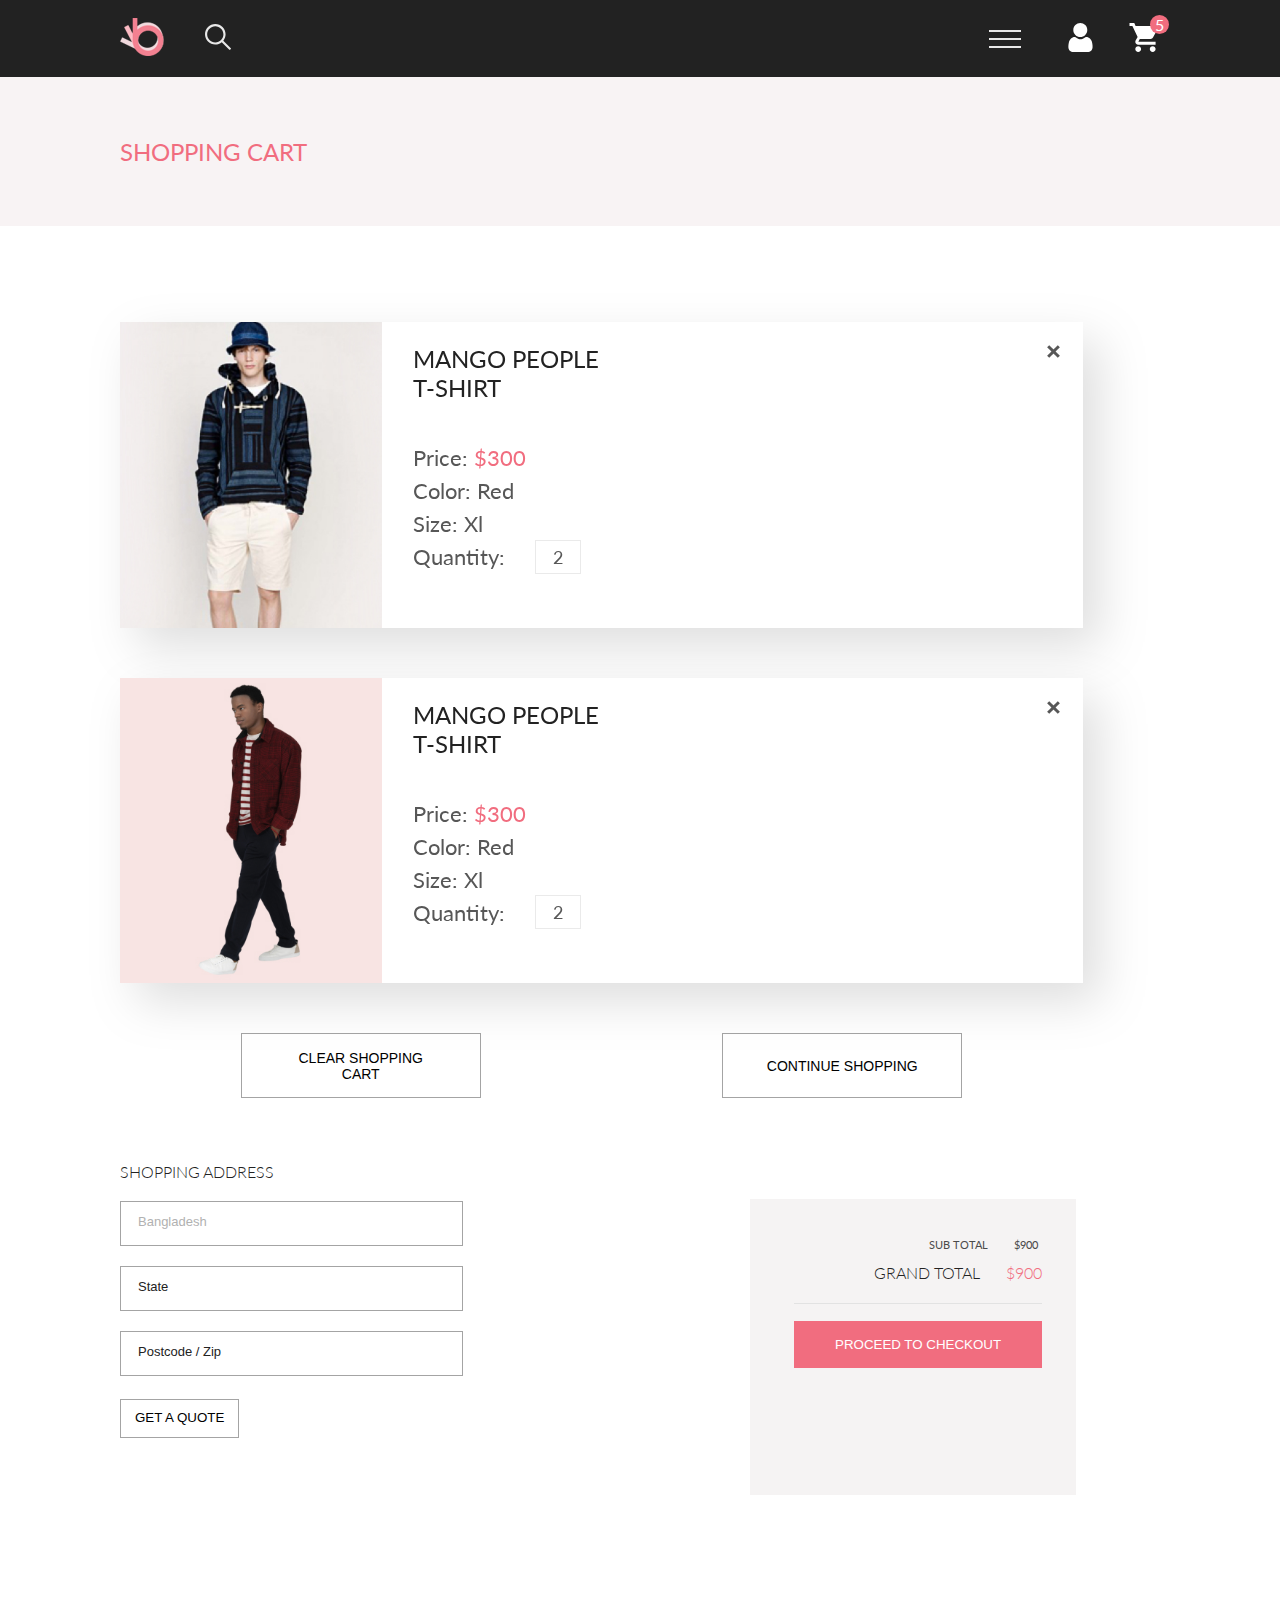
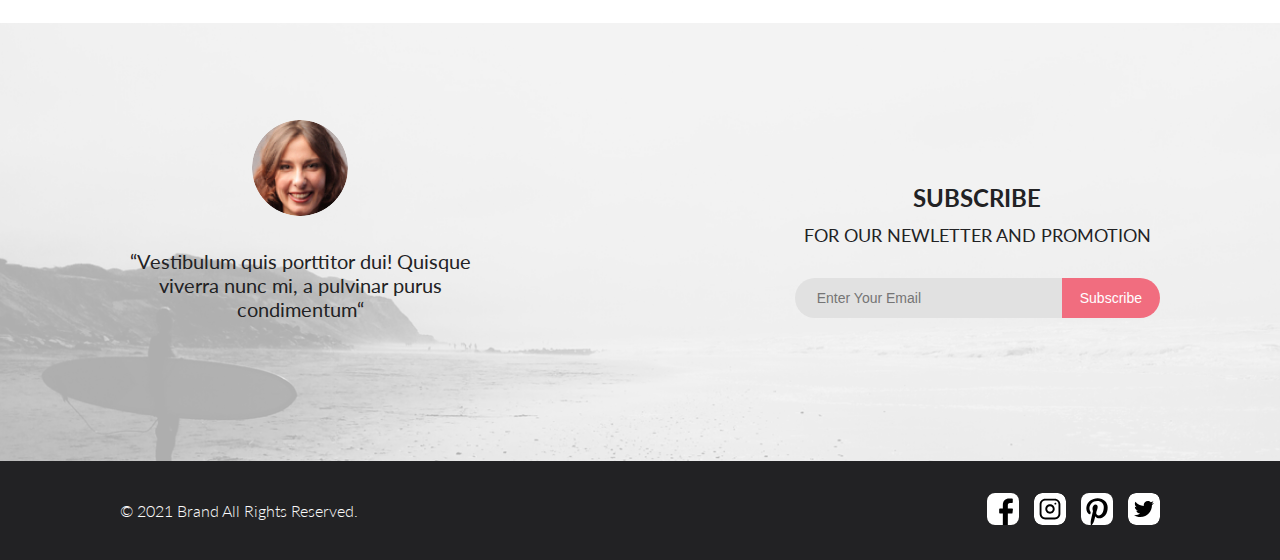
==== commit e4107ecc: "Адаптация страниц корзина и регистрация" ====
--- a/cart.html
+++ b/cart.html
@@ -214,7 +214,7 @@
                                         Color: Red
                                     </div>
                                     <div class="cart__item__content">
-                                        ize: Xl
+                                        Size: Xl
                                     </div>
                                     <div class="cart__item__content cart__item__content--quantity">
                                         Quantity:
@@ -238,7 +238,7 @@
                 </div>
             </div>
 
-            <div class="shopping__cart__block__item">
+            <div class="shopping__cart__block__item shopping__cart__block__item--right">
                 <div class="shopping__address__block">
                     <div class="shopping__address__title">
                         shopping address
--- a/assets/css/style.css
+++ b/assets/css/style.css
@@ -136,13 +136,14 @@
     width: 100%; }
 
 #chk {
-  width: 35px;
+  padding: 0 10px;
+  width: 45px;
   height: 35px;
   cursor: pointer;
   position: absolute;
   right: 460px;
   top: 20px;
-  z-index: 1000;
+  z-index: 1001;
   opacity: 0; }
 
 #chk:checked ~ .nav {
@@ -586,8 +587,6 @@
   -webkit-box-pack: justify;
       -ms-flex-pack: justify;
           justify-content: space-between;
-  -ms-flex-wrap: wrap;
-      flex-wrap: wrap;
   text-align: center; }
 
 .benefits__item {
@@ -781,6 +780,7 @@
   text-transform: uppercase; }
 
 .breadercrumb__path {
+  margin-top: 5px;
   display: -webkit-box;
   display: -ms-flexbox;
   display: flex; }
@@ -942,6 +942,7 @@
     width: 44%; }
 
 .sorting__block {
+  margin-top: -5px;
   display: -webkit-box;
   display: -ms-flexbox;
   display: flex;
@@ -1687,4 +1688,578 @@
   -webkit-transition: fill .2s linear, width .5s linear, height .5s linear;
   transition: fill .2s linear, width .5s linear, height .5s linear; }
 
+/* ----- ----- Media ----- ----- */
+@media (max-width: 2030px) {
+  /* Header */
+  #chk {
+    right: 580px; } }
+@media (max-width: 1990px) {
+  /* Header */
+  #chk {
+    right: 560px; } }
+@media (max-width: 1950px) {
+  /* Header */
+  #chk {
+    right: 540px; } }
+@media (max-width: 1910px) {
+  /* Header */
+  #chk {
+    right: 520px; } }
+@media (max-width: 1870px) {
+  /* Header */
+  #chk {
+    right: 500px; } }
+@media (max-width: 1830px) {
+  /* Header */
+  #chk {
+    right: 480px; } }
+@media (max-width: 1790px) {
+  /* Header */
+  #chk {
+    right: 460px; } }
+@media (max-width: 1750px) {
+  /* Header */
+  #chk {
+    right: 440px; } }
+@media (max-width: 1710px) {
+  /* Header */
+  #chk {
+    right: 420px; } }
+@media (max-width: 1670px) {
+  /* Header */
+  #chk {
+    right: 400px; } }
+@media (max-width: 1630px) {
+  /* Header */
+  #chk {
+    right: 380px; } }
+@media (max-width: 1590px) {
+  /* Header */
+  #chk {
+    right: 370px; } }
+@media (max-width: 1539px) {
+  /* Categories */
+  .categories__img {
+    max-width: 300px; }
+    .categories__img--big {
+      max-width: 100%; }
+
+  /* Featured */
+  .featured__item__photo {
+    max-width: 320px; } }
+@media (max-width: 1440px) {
+  /* Intro */
+  .intro__item--right {
+    margin-left: -50px; }
+
+  /* Featured */
+  .featured__item__photo {
+    max-width: 300px; } }
+@media (max-width: 1412px) {
+  /* Benefits */
+  .benefits__text {
+    max-width: 320px; } }
+@media (max-width: 1390px) {
+  /* Header */
+  /* Intro */
+  .intro__item--right {
+    margin-left: -80px; } }
+@media (max-width: 1360px) {
+  /* Container */
+  .container {
+    padding: 0 200px; }
+
+  /* Header */
+  #chk {
+    right: 340px; } }
+@media (max-width: 1300px) {
+  /* Container */
+  .container {
+    padding: 0 120px; }
+
+  /* Header */
+  #chk {
+    right: 260px; }
+
+  /* Card */
+  .shopping__cart__block__item:first-child {
+    margin-bottom: 64px; }
+  .shopping__cart__block__item--right {
+    display: -webkit-box;
+    display: -ms-flexbox;
+    display: flex;
+    -ms-flex-pack: distribute;
+        justify-content: space-around; }
+
+  .cart__item {
+    padding-right: 470px; }
+
+  .shopping__cart__buttons__block {
+    -ms-flex-pack: distribute;
+        justify-content: space-around; }
+
+  .shopping__checking__block {
+    margin-top: 37px; }
+
+  .shopping__address__block {
+    margin-right: 250px; } }
+@media (max-width: 1199px) {
+  /* Intro */
+  .intro__title {
+    font-size: 36px; }
+
+  .intro__subtitle {
+    font-size: 24px; }
+
+  /* Benefits */
+  .benefits__item {
+    margin-left: 10px;
+    margin-right: 10px; }
+
+  /* Card */
+  .cart__item {
+    padding-right: 400px; }
+
+  .shopping__address__block {
+    margin-right: 200px; } }
+@media (max-width: 1139px) {
+  /* Categories */
+  .categories__img {
+    max-width: 250px; }
+    .categories__img--big {
+      max-width: 100%; }
+
+  /* Featured */
+  .featured__item__photo {
+    max-width: 280px; }
+
+  /* Product__desc */
+  .product__desc__inner {
+    top: 0; }
+
+  /* Card */
+  .cart__item {
+    padding-right: 350px; }
+
+  .shopping__address__block {
+    margin-right: 150px; }
+
+  /* Registration */
+  .registration__block:first-child {
+    margin-right: 20px; } }
+@media (max-width: 1079px) {
+  /* Featured */
+  .featured__item__photo {
+    max-width: 260px; }
+
+  /* Card */
+  .cart__item {
+    padding-right: 300px; }
+
+  .shopping__address__block {
+    margin-right: 100px; } }
+@media (max-width: 1047px) {
+  /* Intro */
+  .intro__photo {
+    max-width: 750px; }
+
+  /* Card */
+  .cart__item {
+    padding-right: 220px; }
+
+  .shopping__address__block {
+    margin-right: 50px; }
+
+  /* Registration */
+  .registration__info__input {
+    min-width: 360px; }
+
+  .registration__desc__title {
+    font-size: 16px; }
+
+  .registration__desc__text {
+    font-size: 16px; }
+
+  .registration__desc__chck__item {
+    font-size: 16px; } }
+@media (max-width: 1019px) {
+  /* Featured */
+  .featured__item:nth-child(9) {
+    margin-left: 26%; }
+
+  .featured__item__photo {
+    max-width: 360px; } }
+@media (max-width: 997px) {
+  /* Header */
+  /* Intro */
+  .intro__photo {
+    max-width: 650px; }
+
+  /* Categories */
+  .categories__img {
+    max-width: 220px; }
+    .categories__img--big {
+      max-width: 100%; } }
+@media (max-width: 972px) {
+  /* Container */
+  .container {
+    padding: 0 80px; }
+
+  /* Header */
+  #chk {
+    right: 220px; }
+
+  /* Card */
+  .shopping__address__block {
+    margin-right: 0; } }
+@media (max-width: 899px) {
+  /* Container */
+  .container {
+    padding: 0 60px; }
+
+  /* Header */
+  #chk {
+    right: 200px; } }
+@media (max-width: 839px) {
+  /* Featured */
+  .featured__item__photo {
+    max-width: 320px; }
+
+  /* Card */
+  .cart__item {
+    padding-right: 150px; } }
+@media (max-width: 824px) {
+  /* Footer */
+  .footer__inner {
+    -webkit-box-pack: center;
+        -ms-flex-pack: center;
+            justify-content: center; } }
+@media (max-width: 779px) {
+  /* Categories */
+  .categories__img {
+    max-width: 175px; }
+    .categories__img--big {
+      max-width: 100%; } }
+/* ==== Primary 768px ==== */
+@media (max-width: 768px) {
+  /* Container */
+  .container {
+    padding: 0 16px; }
+
+  /* Header */
+  #chk {
+    right: 155px; }
+
+  /* Intro */
+  .intro__item--right {
+    margin-left: 0; }
+
+  .intro__photo {
+    max-width: 386px;
+    margin-left: 0; }
+
+  .intro__title {
+    font-size: 44px; }
+
+  .intro__subtitle {
+    font-size: 24px; }
+
+  /* Categories */
+  .categories__img {
+    max-width: 232px; }
+    .categories__img--big {
+      max-width: 100%; }
+
+  /* Featured */
+  .featured__item:nth-child(9) {
+    display: none; }
+
+  .featured__item__photo {
+    max-width: 360px; }
+
+  .featured__filter {
+    padding: 32px 0 62px; }
+
+  .sorting__block {
+    -webkit-box-pack: end;
+        -ms-flex-pack: end;
+            justify-content: flex-end; }
+    .sorting__block--product__desc {
+      -webkit-box-pack: center;
+          -ms-flex-pack: center;
+              justify-content: center; }
+
+  .sorting__item:last-child {
+    margin-right: 35px; }
+
+  .sorting__inner {
+    left: -15px; }
+
+  /* Benefits */
+  .benefits {
+    padding-top: 48px;
+    padding-bottom: 64px; }
+
+  .benefits__inner {
+    -ms-flex-wrap: wrap;
+        flex-wrap: wrap;
+    -webkit-box-pack: center;
+        -ms-flex-pack: center;
+            justify-content: center; }
+
+  .benefits__item {
+    margin-left: 0;
+    margin-right: 0;
+    width: 100%;
+    text-align: center; }
+
+  .benefits__text {
+    max-width: 360px;
+    margin: 0 auto; }
+
+  /* Footer */
+  .footer__intro {
+    background-position: 20% 70%; }
+
+  .footer__inner__item {
+    width: 100%; }
+
+  .footer__subscribe__text {
+    margin: 0 auto; }
+
+  .footer__inner__subscribe__block {
+    max-width: 330px;
+    margin: 0 auto; }
+
+  .shopping__cart__block__item {
+    margin: 0 auto; } }
+@media (max-width: 751px) {
+  /* Featured */
+  .featured__item__photo {
+    max-width: 300px; } }
+@media (max-width: 727px) {
+  /* Intro */
+  .intro__item--right {
+    margin-left: -30px; }
+
+  /* Categories */
+  .categories__inner {
+    -webkit-box-pack: center;
+        -ms-flex-pack: center;
+            justify-content: center; }
+
+  .categories__item:first-child {
+    margin-right: 20px; }
+
+  .categories__img {
+    max-width: 280px; }
+    .categories__img--big {
+      max-width: 100%; } }
+@media (max-width: 695px) {
+  /* Intro */
+  .intro__photo {
+    margin-left: -90px; }
+
+  /* Card */
+  .shopping__cart__block__item--right {
+    -ms-flex-wrap: wrap;
+        flex-wrap: wrap; }
+
+  .intro__photo {
+    margin-left: -90px; } }
+@media (max-width: 631px) {
+  /* Featured */
+  .featured__item__photo {
+    max-width: 250px; }
+
+  /* Card */
+  .cart__item {
+    padding: 12px 50px 25px 17px; }
+
+  .cart__img {
+    max-width: 143px; }
+
+  .cart__item__name {
+    margin-bottom: 25px;
+    font-size: 16px; }
+
+  .cart__item__content {
+    font-size: 14px; }
+
+  .shopping__cart__buttons__block {
+    -webkit-box-pack: justify;
+        -ms-flex-pack: justify;
+            justify-content: space-between; }
+
+  .shopping__btn__transapent {
+    padding: 12px 15px; } }
+@media (max-width: 612px) {
+  /* Categories */
+  .categories__item:first-child {
+    margin-right: 0; }
+
+  .categories__img {
+    max-width: 380px; }
+    .categories__img--big {
+      max-width: 100%;
+      min-height: 111px; }
+
+  /* Registration */
+  .registration__inner {
+    -ms-flex-wrap: wrap;
+        flex-wrap: wrap;
+    -webkit-box-pack: center;
+        -ms-flex-pack: center;
+            justify-content: center; }
+
+  .btn__join {
+    margin-bottom: 40px; } }
+@media (max-width: 575px) {
+  /* Intro */
+  .intro__title {
+    font-size: 34px; }
+
+  .intro__subtitle {
+    font-size: 14px; } }
+@media (max-width: 631px) {
+  /* Featured */
+  .featured__block {
+    -webkit-box-pack: center;
+        -ms-flex-pack: center;
+            justify-content: center; }
+
+  .featured__item__photo {
+    max-width: 360px; } }
+@media (max-width: 518px) {
+  /* Intro */
+  .intro__photo {
+    max-width: 268px;
+    margin-left: -55px; }
+
+  /* Featured */
+  .dropbtn {
+    font-size: 0;
+    left: 17px; }
+    .dropbtn:before {
+      width: 24px;
+      height: 4px;
+      left: 0; }
+    .dropbtn:after {
+      width: 37px;
+      height: 4px;
+      top: 2px;
+      left: 0; }
+
+  .dropbtn .dropbtn__burger {
+    width: 12px;
+    height: 4px;
+    left: 0;
+    top: 14px; }
+
+  .sorting__button {
+    font-size: 12px; } }
+@media (max-width: 450px) {
+  /* Footer */
+  .footer__bottom {
+    padding-top: 43px;
+    padding-bottom: 9px; }
+
+  .footer__bottom__inner {
+    -webkit-box-orient: vertical;
+    -webkit-box-direction: reverse;
+        -ms-flex-direction: column-reverse;
+            flex-direction: column-reverse; }
+
+  .footer__bottom__item:last-child {
+    margin-bottom: 40px; } }
+@media (max-width: 435px) {
+  /* Intro */
+  .intro__photo {
+    margin-left: -70px; }
+
+  /* Featured */
+  .sorting__item {
+    margin-right: 43px; }
+
+  #myDropdown6 {
+    left: -25px; } }
+@media (max-width: 420px) {
+  /* Intro */
+  .intro__title {
+    font-size: 24px; }
+
+  .intro__subtitle {
+    font-size: 12px; }
+
+  /* Breadcrumb */
+  .breadcrumb__inner {
+    -webkit-box-orient: vertical;
+    -webkit-box-direction: normal;
+        -ms-flex-direction: column;
+            flex-direction: column;
+    -webkit-box-pack: center;
+        -ms-flex-pack: center;
+            justify-content: center; }
+
+  .breadcrumb__title {
+    padding: 24px 0 32px; }
+
+  .breadercrumb__path {
+    margin-bottom: 46px; }
+
+  /* Registration */
+  .registration__info__input {
+    min-width: 0;
+    max-width: 259px; } }
+/* ==== Primary 375px ==== */
+@media (max-width: 375px) {
+  /* Header */
+  .header__profile {
+    display: none; }
+
+  .header__basket {
+    display: none; }
+
+  #chk {
+    right: 60px; }
+
+  /* Intro */
+  .intro__inner {
+    padding: 148px 0;
+    -webkit-box-pack: center;
+        -ms-flex-pack: center;
+            justify-content: center; }
+
+  .intro__photo {
+    display: none; }
+
+  .intro__title {
+    font-size: 38px; }
+
+  .intro__subtitle {
+    font-size: 20px; }
+
+  /* Featured */
+  .dropbtn {
+    left: 0; }
+
+  .dropdown-content {
+    left: -17px; }
+
+  /* Footer */
+  .footer__inner__input {
+    padding-right: 40px; } }
+@media (max-width: 349px) {
+  /* Featured */
+  .sorting__block {
+    display: none; } }
+@media (max-width: 333px) {
+  /* Footer */
+  .footer__inner__input {
+    padding-right: 20px; } }
+@media (max-width: 309px) {
+  /* Footer */
+  .footer__inner__input {
+    padding-right: 10px; } }
+
 /*# sourceMappingURL=style.css.map */